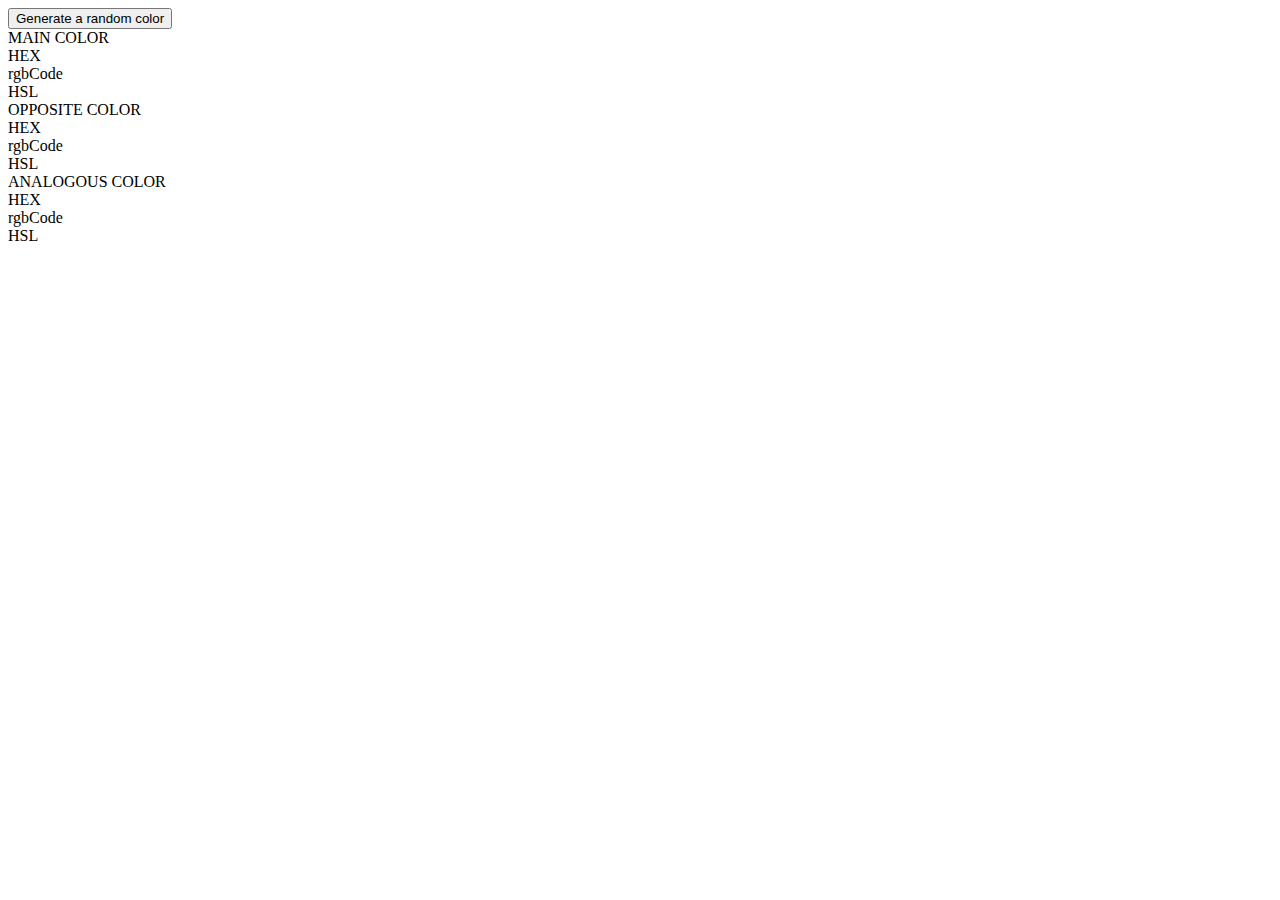
==== ColorGenerator/index.html @ 71fb351d "update index.html" ====
<!DOCTYPE html>
<html lang="en">
  <head>
    <meta charset="UTF-8" />
    <meta name="viewport" content="width=device-width, initial-scale=1" />
    <title>Color Generator</title>

    <link rel="stylesheet" href="./style.css" />
  </head>

  <body>
    <div class="contBtn" id="container1">
      <div class="buttons" id="buttons">
        <button class="btn" id="randomBtn2" type="button">
          Generate a random color
        </button>
      </div>
    </div>

    <div class="contBoxes" id="container2">
      <div class="color" id="color1">
        MAIN COLOR
        <div id="colorBox1"></div>
        <div id="hexCode1">HEX</div>
        <div id="rgbCode1">rgbCode</div>
        <div id="hslCode1">HSL</div>
      </div>
      <div class="color" id="color2">
        OPPOSITE COLOR
        <div id="colorBox2"></div>
        <div id="hexCode2">HEX</div>
        <div id="rgbCode2">rgbCode</div>
        <div id="hslCode2">HSL</div>
      </div>
      <div class="color" id="color3">
        ANALOGOUS COLOR
        <div id="colorBox3"></div>
        <div id="hexCode3">HEX</div>
        <div id="rgbCode3">rgbCode</div>
        <div id="hslCode3">HSL</div>
      </div>
    </div>

    <script src="./app.js"></script>
  </body>
</html>
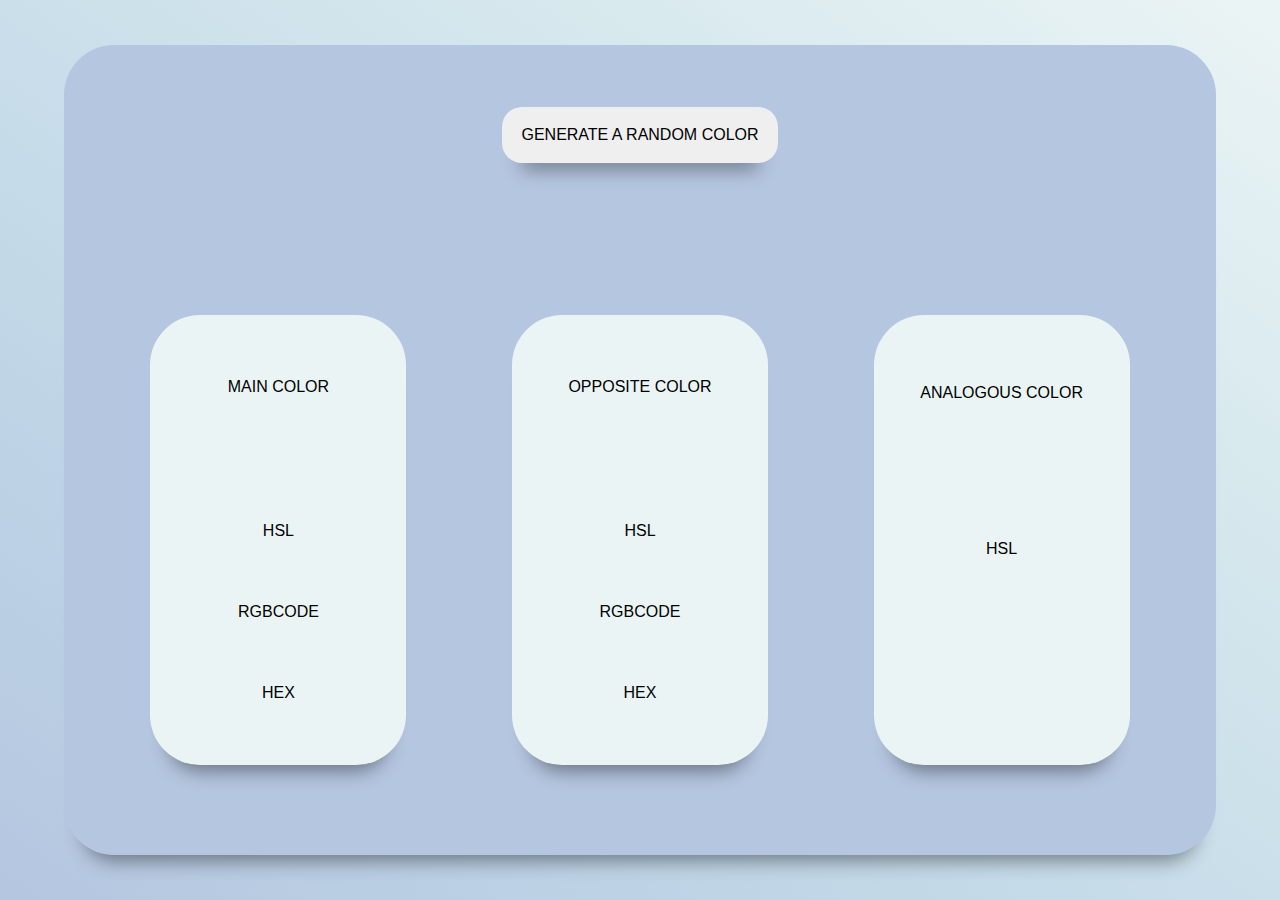
==== commit c4531e81: "update index.html" ====
--- a/ColorGenerator/index.html
+++ b/ColorGenerator/index.html
@@ -21,23 +21,23 @@
       <div class="color" id="color1">
         MAIN COLOR
         <div id="colorBox1"></div>
+        <div id="hslCode1">HSL</div>
+        <div id="rgbCode1">rgbCode</div>
         <div id="hexCode1">HEX</div>
-        <div id="rgbCode1">rgbCode</div>
-        <div id="hslCode1">HSL</div>
       </div>
       <div class="color" id="color2">
         OPPOSITE COLOR
         <div id="colorBox2"></div>
+        <div id="hslCode2">HSL</div>
+        <div id="rgbCode2">rgbCode</div>
         <div id="hexCode2">HEX</div>
-        <div id="rgbCode2">rgbCode</div>
-        <div id="hslCode2">HSL</div>
       </div>
       <div class="color" id="color3">
         ANALOGOUS COLOR
         <div id="colorBox3"></div>
-        <div id="hexCode3">HEX</div>
-        <div id="rgbCode3">rgbCode</div>
         <div id="hslCode3">HSL</div>
+        <div id="rgbCode3"></div>
+        <div id="hexCode3"></div>
       </div>
     </div>
 
--- a/ColorGenerator/style.css
+++ b/ColorGenerator/style.css
@@ -0,0 +1,75 @@
+@import url('https://fonts.googleapis.com/css2?family=Raleway:ital,wght@0,100..900;1,100..900&display=swap')
+
+*{
+    margin: 0;
+    padding: 0;
+}
+
+body{
+    background-image: linear-gradient(to right top, #b5c6e0, #bdd3e5, #cadfea, #d9eaee, #ebf4f5);
+    font-family: "Raleway", sans-serif;
+    font-stretch: expanded;
+    font-weight: 400;
+    font-style:inherit;
+    text-transform: uppercase;
+}
+#container1{
+    display:flex;
+    margin-left :auto;
+    margin-right:auto;
+    margin-top: 5vh;
+    background-color: #B5C6E0;
+    justify-content: center;
+    align-items: center;
+    width: 90vw;
+    height: 20vh;
+    border-top-left-radius: 50px;
+    border-top-right-radius: 50px;
+}
+
+#buttons {
+    display:flex;
+    flex-direction: column;
+    
+}
+
+#randomBtn2{
+    border-style: none; 
+    padding: 1.2rem;
+    border-radius: 20px;
+    font-size: 1rem;
+    font-stretch: expanded;
+    font-weight: 100;
+    font-style:normal;
+    text-transform: uppercase;
+    box-shadow: rgba(0, 0, 0, 0.45) 0px 25px 20px -20px;
+}
+
+#container2 {
+    display: flex;
+    margin: 0 auto;
+    background-color: #B5C6E0;
+    justify-content:space-evenly;
+    align-items: center;
+    width: 90vw;
+    height: 70vh;  
+    margin-bottom: 5vh;
+    border-bottom-left-radius: 50px;
+    border-bottom-right-radius: 50px;
+    box-shadow: rgba(0, 0, 0, 0.45) 0px 25px 20px -20px;
+}
+
+
+.color {
+    display: flex;
+    flex-direction: column;
+    justify-content:space-evenly;
+    background-color: #ebf4f5;
+    width: 20vw;
+    height: 50vh;
+    margin: 0 1.2em;
+    border-radius: 50px;
+    text-align: center;
+    box-shadow: rgba(0, 0, 0, 0.45) 0px 25px 20px -20px;
+}
+
